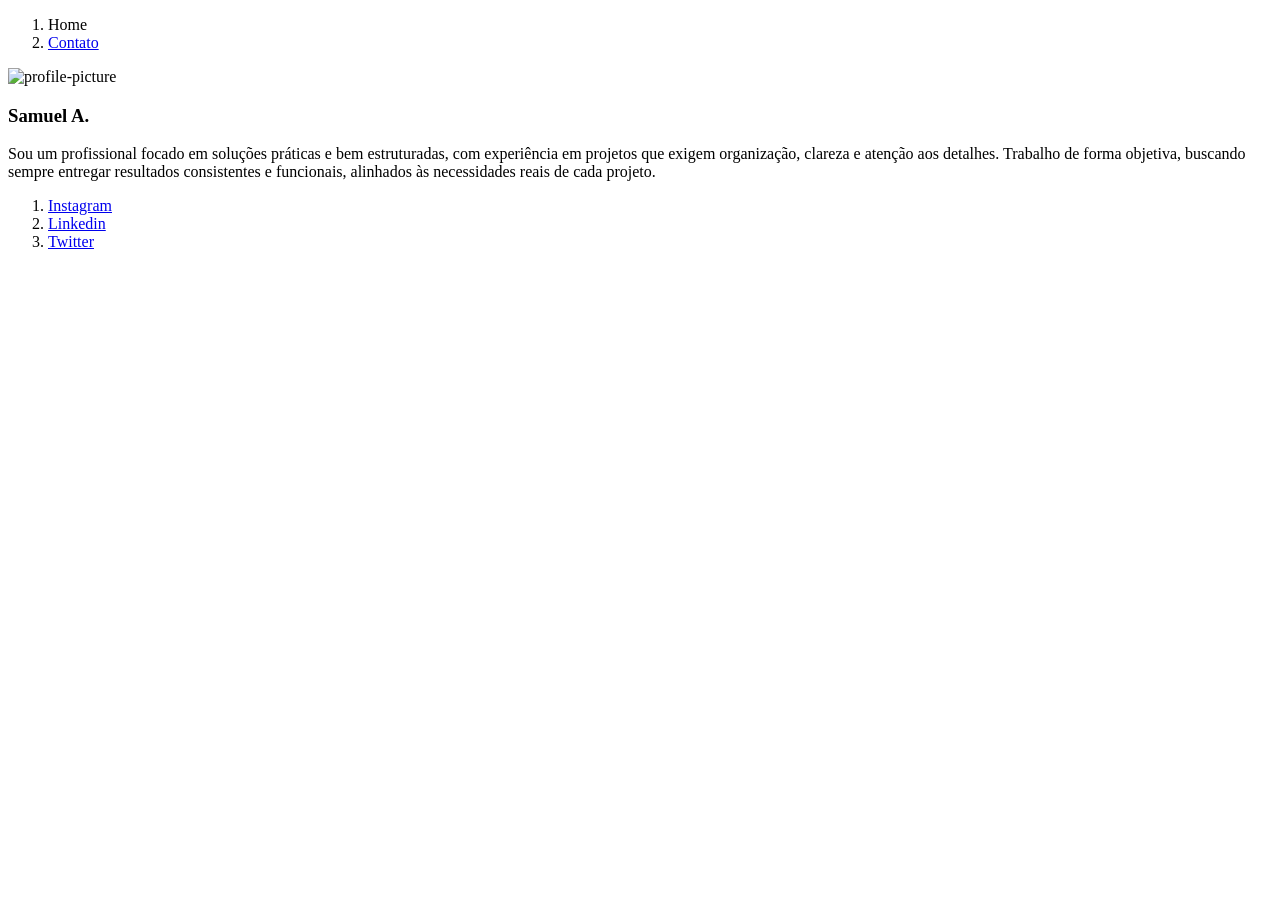
==== index.html @ ac87bd4b "Create index.html for portfolio webpageI Added basic structure for portfolio webpage including navig" ====
<!DOCTYPE html>
<html>
  <head>
    <meta charset="UTF-8">
    <title>Samuel A. | Portifolio</title>
    <meta name="viewport" content="width=device-width, initial-scale=1.0">
    <link rel="stylesheet" href="homepage-style.css">
  </head>
  <body>
    <nav class="menu">
      <ol class="ol1">
        <li class="button2">Home</li>
        <li><a href="LINK" class="button2">Contato</a></li>
      </ol>
        
    <main>
      <section class="main-profile">
        <img src="https://93cf30e14ffe27bbc170-56f4a41899529a041b24911e6894a309.ssl.cf1.rackcdn.com/store54/produtos/4759/retrato-profissional-20210412-171840-442.jpg" alt="profile-picture" class="circle-photo-frame">
        <h1 class="head"> Samuel A.</h1>
        <p class="descripition">Sou um profissional focado em soluções práticas e bem estruturadas, com experiência em projetos que exigem organização, clareza e atenção aos detalhes. Trabalho de forma objetiva, buscando sempre entregar resultados consistentes e funcionais, alinhados às necessidades reais de cada projeto.</p>
      </section>
    </main>
    <nav class="link-to-sm">
      <ol class="ol2">
        <li><a href="https://www.instagram.com/" class="button">Instagram</a></li>
        <li><a href="https://www.linkedin.com/feed/" class="button">Linkedin</a></li>
        <li><a href="https://x.com/" class="button">Twitter</a></li>
      </ol>
    </nav>
  </body>
</html>
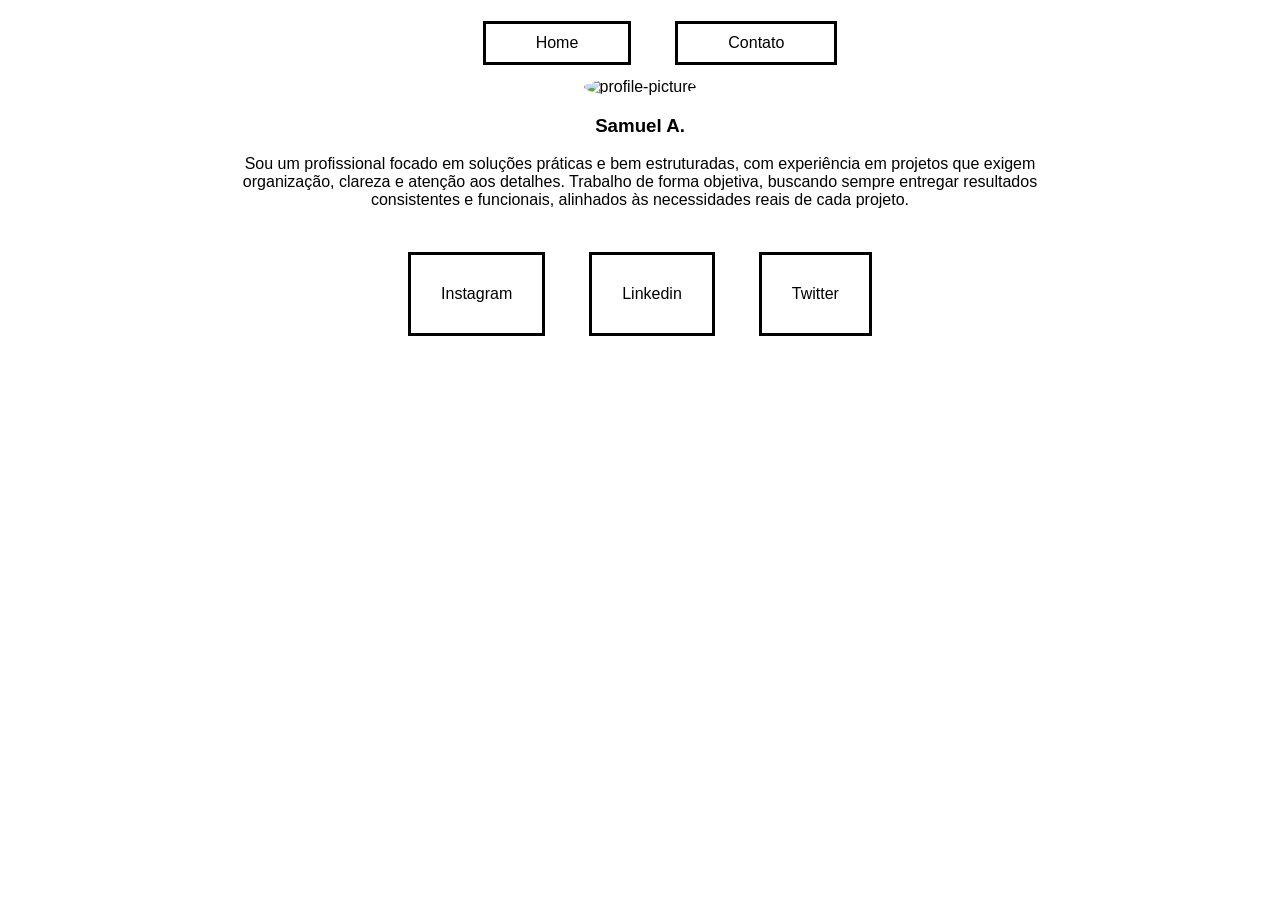
==== commit af22615c: "Update link for 'Contato' to point to contact.html" ====
--- a/index.html
+++ b/index.html
@@ -10,7 +10,7 @@
     <nav class="menu">
       <ol class="ol1">
         <li class="button2">Home</li>
-        <li><a href="LINK" class="button2">Contato</a></li>
+        <li><a href="contact.html" class="button2">Contato</a></li>
       </ol>
         
     <main>
--- a/homepage-style.css
+++ b/homepage-style.css
@@ -0,0 +1,90 @@
+body {
+  display: flex;
+  flex-direction: column;
+  align-item: center;
+  justify-content: center;
+  text-align: center;
+  padding-left: 15%;
+  padding-right: 15%;
+  font-family: Arial;
+}
+
+a {
+  display: flex;
+  align-item: center;
+  justify-content: center;
+ 
+}
+
+/*------------Menu superior----------*/
+
+.ol1 {
+  display: flex;
+  flex-direction: row;
+  gap: 50px;
+  list-style-type: none;
+  color: black;
+  justify-content: center;
+}
+
+/*ajustes especificos de layout - botões*/
+
+.button2 {
+  color: black;
+  padding-top: 10px;
+  padding-bottom: 10px;
+  padding-right: 50px;
+  padding-left: 50px;
+  outline-style: solid;
+  text-decoration: none;
+  text-align: center;
+}
+
+.button2:hover {
+  background-color: rgb(232, 232, 226);
+  outline-color: rgb(232, 232, 226);
+}
+
+.button2:active {
+  color: rgb(232, 232, 226);
+  transform: translate(2px, 2px);
+}
+
+/*------------------ Menu inferior -------------*/
+
+
+.ol2 {
+  display: flex;
+  flex-direction: row;
+  gap: 50px;
+  list-style-type: none;
+  color: black;
+  justify-content: center;
+  padding: 30px;
+}
+
+/*ajustes especificos de layout - botões*/
+
+.button {
+  color: black;
+  padding: 30px;
+  outline-style: solid;
+  text-decoration: none;
+}
+
+.button:hover {
+  background-color: rgb(232, 232, 226);
+  outline-color: rgb(232, 232, 226);
+}
+
+.button:active {
+  color: rgb(232, 232, 226);
+  transform: translate(2px, 2px);
+}
+
+.circle-photo-frame {
+  width: 200px;
+  height: 200px;
+  border-radius: 50%;
+  object-fit: cover;
+}
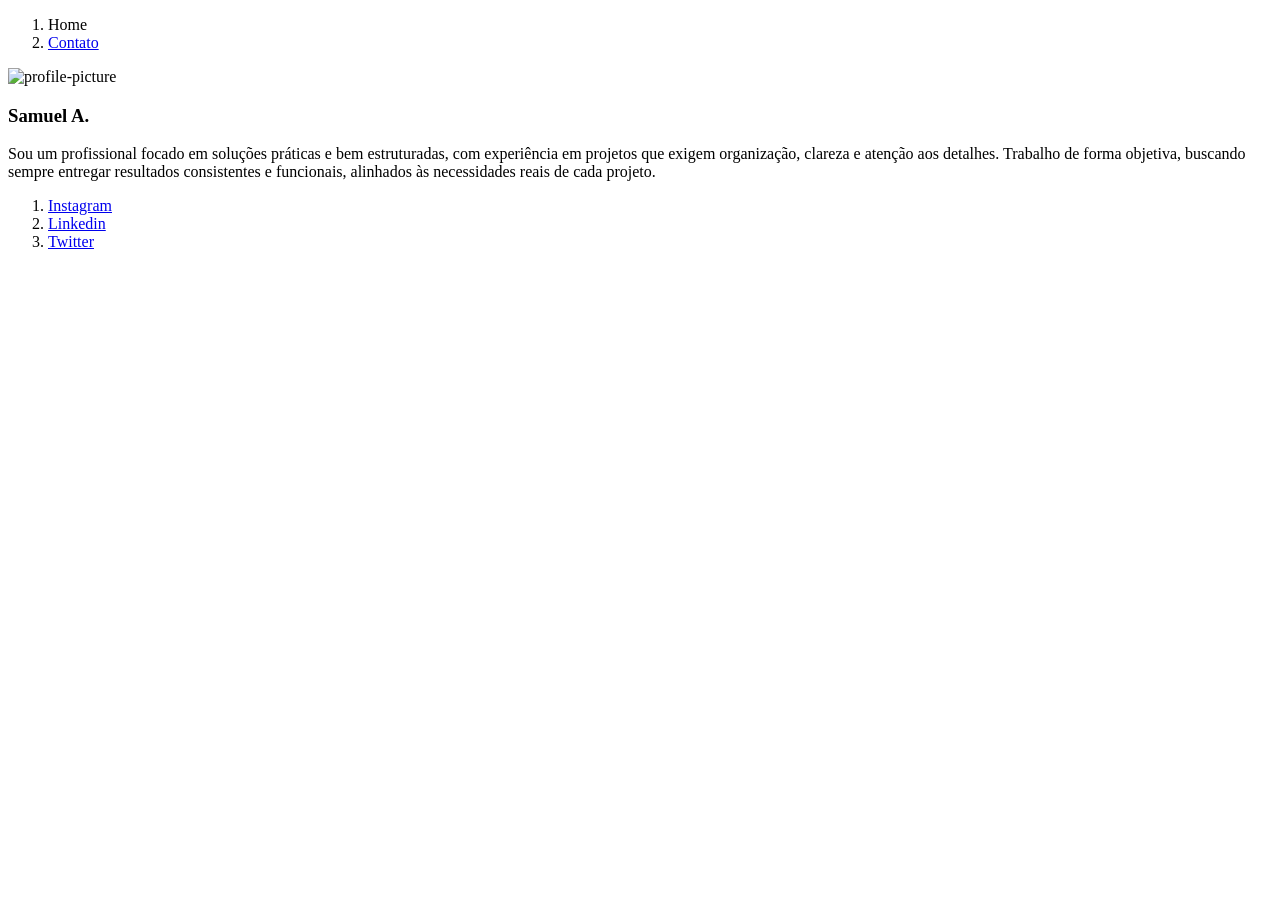
==== commit d72ad427: "Change stylesheet link from homepage-style.css to index.css" ====
--- a/index.html
+++ b/index.html
@@ -4,7 +4,7 @@
     <meta charset="UTF-8">
     <title>Samuel A. | Portifolio</title>
     <meta name="viewport" content="width=device-width, initial-scale=1.0">
-    <link rel="stylesheet" href="homepage-style.css">
+    <link rel="stylesheet" href="index.css">
   </head>
   <body>
     <nav class="menu">
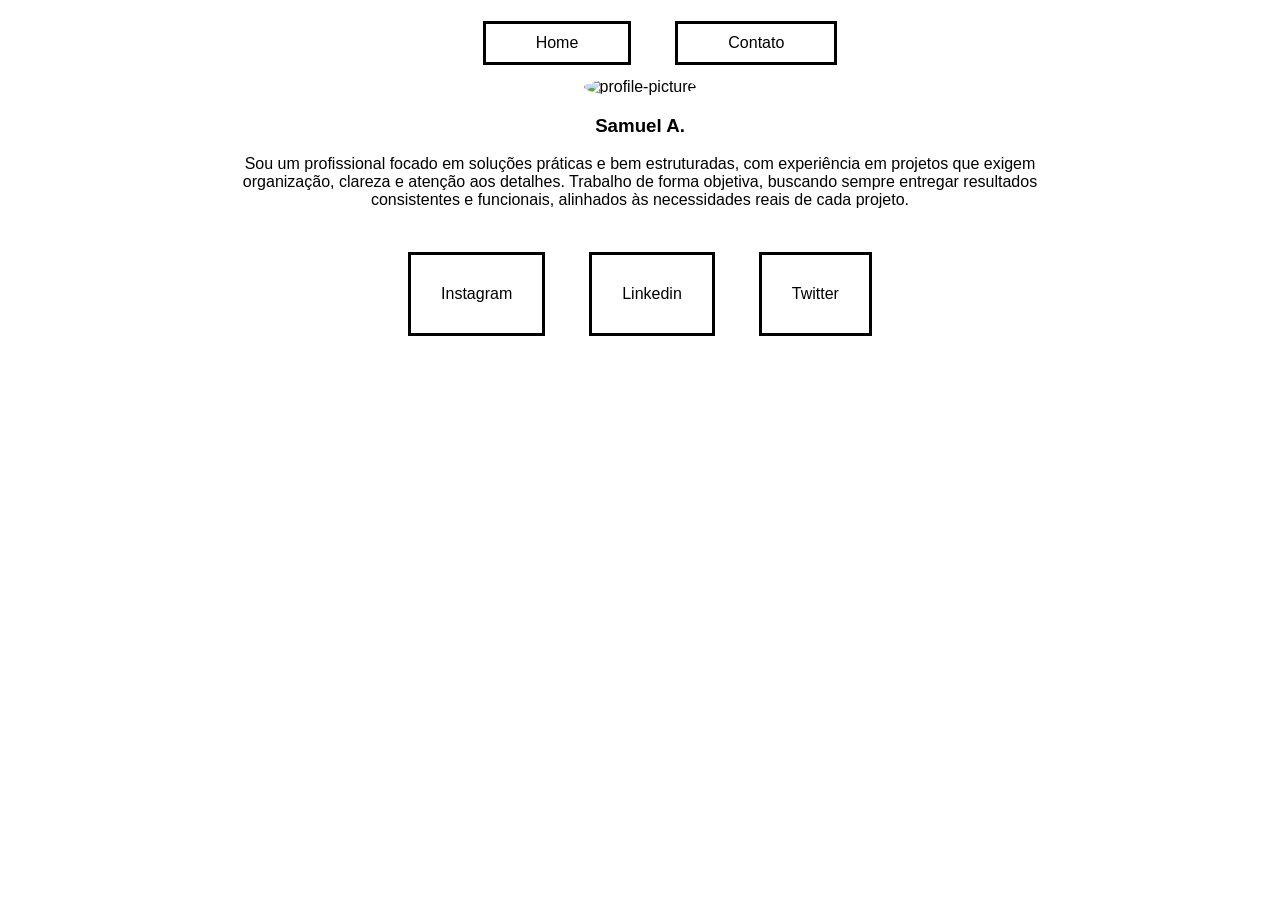
==== commit bab220f0: "Add lang attribute to HTML pages" ====
--- a/index.html
+++ b/index.html
@@ -1,5 +1,5 @@
 <!DOCTYPE html>
-<html>
+<html lang="pt-BR">
   <head>
     <meta charset="UTF-8">
     <title>Samuel A. | Portifolio</title>
--- a/index.css
+++ b/index.css
@@ -0,0 +1,90 @@
+body {
+  display: flex;
+  flex-direction: column;
+  align-item: center;
+  justify-content: center;
+  text-align: center;
+  padding-left: 15%;
+  padding-right: 15%;
+  font-family: Arial;
+}
+
+a {
+  display: flex;
+  align-item: center;
+  justify-content: center;
+ 
+}
+
+/*------------Menu superior----------*/
+
+.ol1 {
+  display: flex;
+  flex-direction: row;
+  gap: 50px;
+  list-style-type: none;
+  color: black;
+  justify-content: center;
+}
+
+/*ajustes especificos de layout - botões*/
+
+.button2 {
+  color: black;
+  padding-top: 10px;
+  padding-bottom: 10px;
+  padding-right: 50px;
+  padding-left: 50px;
+  outline-style: solid;
+  text-decoration: none;
+  text-align: center;
+}
+
+.button2:hover {
+  background-color: rgb(232, 232, 226);
+  outline-color: rgb(232, 232, 226);
+}
+
+.button2:active {
+  color: rgb(232, 232, 226);
+  transform: translate(2px, 2px);
+}
+
+/*------------------ Menu inferior -------------*/
+
+
+.ol2 {
+  display: flex;
+  flex-direction: row;
+  gap: 50px;
+  list-style-type: none;
+  color: black;
+  justify-content: center;
+  padding: 30px;
+}
+
+/*ajustes especificos de layout - botões*/
+
+.button {
+  color: black;
+  padding: 30px;
+  outline-style: solid;
+  text-decoration: none;
+}
+
+.button:hover {
+  background-color: rgb(232, 232, 226);
+  outline-color: rgb(232, 232, 226);
+}
+
+.button:active {
+  color: rgb(232, 232, 226);
+  transform: translate(2px, 2px);
+}
+
+.circle-photo-frame {
+  width: 200px;
+  height: 200px;
+  border-radius: 50%;
+  object-fit: cover;
+}
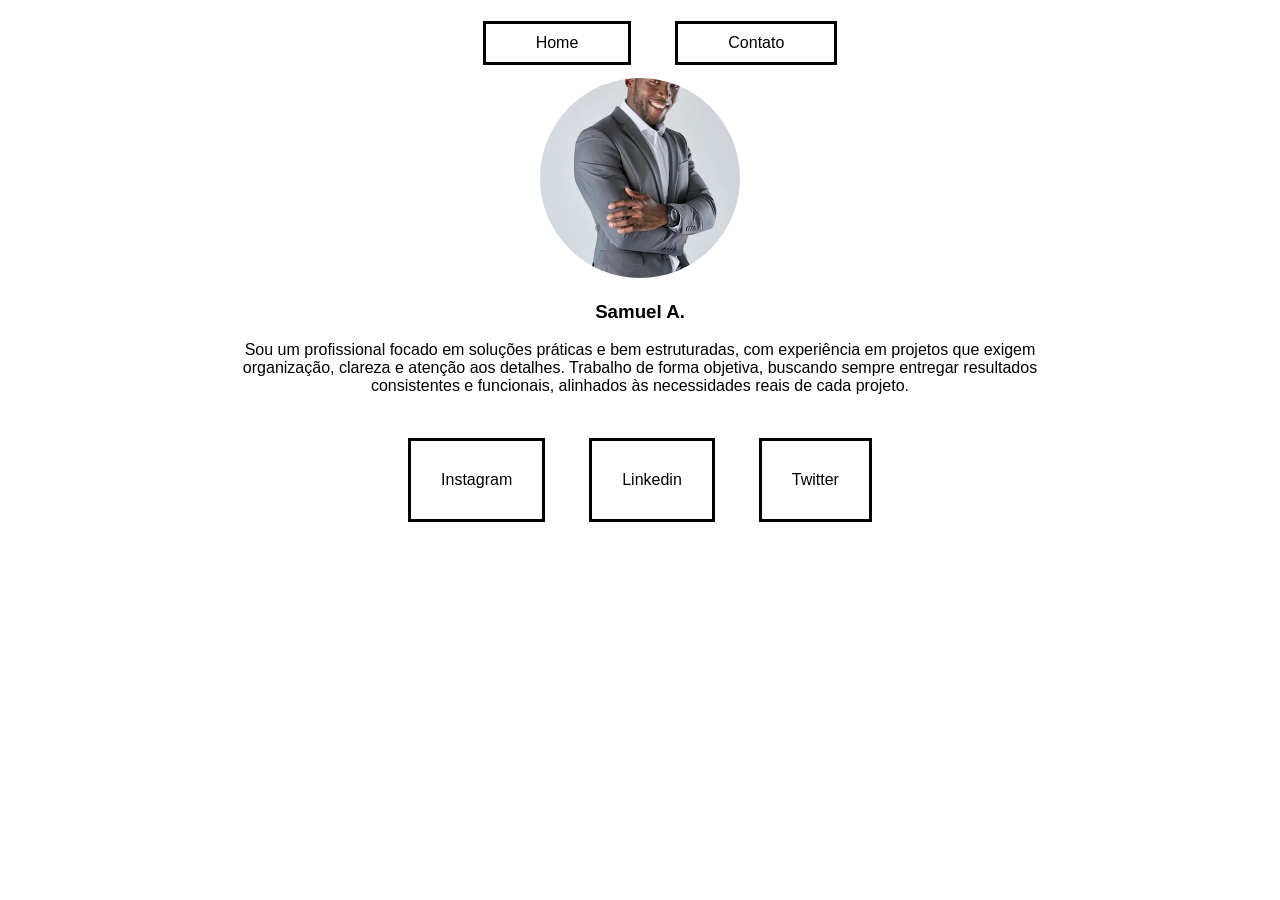
==== commit 62bab172: "Change profile picture source to local file Updated profile picture source to a local image." ====
--- a/index.html
+++ b/index.html
@@ -1,5 +1,5 @@
 <!DOCTYPE html>
-<html lang="pt-BR">
+<html>
   <head>
     <meta charset="UTF-8">
     <title>Samuel A. | Portifolio</title>
@@ -15,7 +15,7 @@
         
     <main>
       <section class="main-profile">
-        <img src="https://93cf30e14ffe27bbc170-56f4a41899529a041b24911e6894a309.ssl.cf1.rackcdn.com/store54/produtos/4759/retrato-profissional-20210412-171840-442.jpg" alt="profile-picture" class="circle-photo-frame">
+        <img src="images/profile-picture-mock.jpg" alt="profile-picture" class="circle-photo-frame">
         <h1 class="head"> Samuel A.</h1>
         <p class="descripition">Sou um profissional focado em soluções práticas e bem estruturadas, com experiência em projetos que exigem organização, clareza e atenção aos detalhes. Trabalho de forma objetiva, buscando sempre entregar resultados consistentes e funcionais, alinhados às necessidades reais de cada projeto.</p>
       </section>
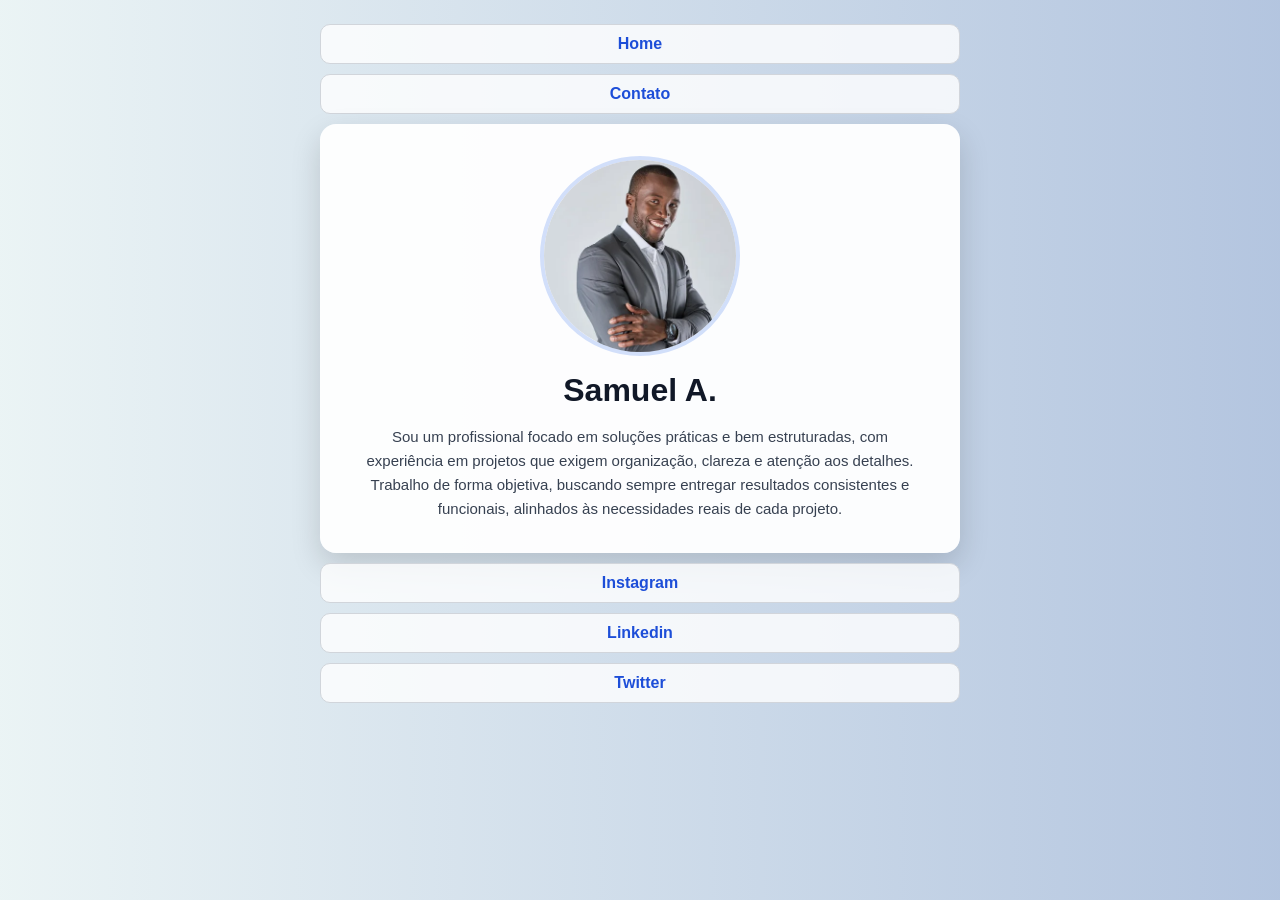
==== commit 53fdf82e: "Add blank targets to social links" ====
--- a/index.html
+++ b/index.html
@@ -22,9 +22,9 @@
     </main>
     <nav class="link-to-sm">
       <ol class="ol2">
-        <li><a href="https://www.instagram.com/" class="button">Instagram</a></li>
-        <li><a href="https://www.linkedin.com/feed/" class="button">Linkedin</a></li>
-        <li><a href="https://x.com/" class="button">Twitter</a></li>
+        <li><a href="https://www.instagram.com/" class="button" target="_blank" rel="noopener noreferrer">Instagram</a></li>
+        <li><a href="https://www.linkedin.com/feed/" class="button" target="_blank" rel="noopener noreferrer">Linkedin</a></li>
+        <li><a href="https://x.com/" class="button" target="_blank" rel="noopener noreferrer">Twitter</a></li>
       </ol>
     </nav>
   </body>
--- a/index.css
+++ b/index.css
@@ -1,83 +1,153 @@
+/* ===== RESET BÁSICO ===== */
+* {
+  box-sizing: border-box;
+  margin: 0;
+  padding: 0;
+}
+
+/* ===== FUNDO DA PÁGINA ===== */
 body {
+  min-height: 100vh;
+  font-family: Arial, Helvetica, sans-serif;
   display: flex;
   flex-direction: column;
-  align-item: center;
-  justify-content: center;
+  align-items: center;
   text-align: center;
-  padding-left: 15%;
-  padding-right: 15%;
-  font-family: Arial;
+  padding: 24px 10%;
+  gap: 32px;
+
+  /* Gradiente principal */
+  background: linear-gradient(
+    90deg,
+    hsla(186, 33%, 94%, 1) 0%,
+    hsla(216, 41%, 79%, 1) 100%
+  );
 }
 
 a {
-  display: flex;
-  align-item: center;
-  justify-content: center;
- 
+  text-decoration: none;
+  color: inherit;
 }
 
-/*------------Menu superior----------*/
+/* ===== MENU SUPERIOR ===== */
+.menu {
+  width: min(100%, 640px);
+  display: flex;
+  flex-direction: column;
+  justify-content: center;
+}
 
 .ol1 {
   display: flex;
-  flex-direction: row;
-  gap: 50px;
+  flex-direction: column;
+  gap: 10px;
   list-style-type: none;
-  color: black;
+  color: #111827;
+  justify-content: center;
+  flex-wrap: wrap;
+  padding-bottom: 10px;
+}
+
+/* ===== BOTÕES PRINCIPAIS ===== */
+.button2 {
+  color: #1d4ed8;
+  padding: 10px 26px;
+  border-radius: 10px;
+  border: 1px solid #d1d5db;
+  background: rgba(255, 255, 255, 0.8);
+  font-weight: 600;
+  transition: background 0.2s, color 0.2s, box-shadow 0.2s;
+}
+
+.button2:hover {
+  background: #1d4ed8;
+  color: #ffffff;
+  box-shadow: 0 8px 18px rgba(37, 99, 235, 0.25);
+}
+
+.button2:active {
+  transform: translateY(1px);
+}
+
+.button,
+.button2 {
+  display: block;
+  width: 100%;
+  text-align: center;
+}
+
+/* ===== CARD PRINCIPAL ===== */
+.main-profile {
+  width: min(100%, 640px);
+  padding: 32px;
+  background: rgba(255, 255, 255, 0.95);
+  border-radius: 16px;
+  box-shadow: 0 12px 30px rgba(0, 0, 0, 0.15);
+  display: flex;
+  flex-direction: column;
+  align-items: center;
+  gap: 16px;
+}
+
+.head {
+  font-size: 32px;
+  color: #111827;
+}
+
+.descripition {
+  font-size: 15px;
+  line-height: 1.6;
+  color: #374151;
+}
+
+.circle-photo-frame {
+  width: 200px;
+  height: 200px;
+  border-radius: 50%;
+  object-fit: cover;
+  object-position: center 10%;
+  border: 4px solid rgba(37, 99, 235, 0.2);
+}
+
+/* ===== MENU INFERIOR ===== */
+.link-to-sm {
+  width: min(100%, 640px);
+  display: flex;
+  flex-direction: column;
   justify-content: center;
 }
 
-/*ajustes especificos de layout - botões*/
-
-.button2 {
-  color: black;
+.ol2 {
+  display: flex;
+  flex-direction: column;
+  gap: 10px;
+  list-style-type: none;
+  color: #111827;
+  justify-content: center;
+  flex-wrap: wrap;
   padding-top: 10px;
-  padding-bottom: 10px;
-  padding-right: 50px;
-  padding-left: 50px;
-  outline-style: solid;
-  text-decoration: none;
-  text-align: center;
 }
 
-.button2:hover {
-  background-color: rgb(232, 232, 226);
-  outline-color: rgb(232, 232, 226);
-}
-
-.button2:active {
-  color: rgb(232, 232, 226);
-  transform: translate(2px, 2px);
-}
-
-/*------------------ Menu inferior -------------*/
-
-
-.ol2 {
-  display: flex;
-  flex-direction: row;
-  gap: 50px;
-  list-style-type: none;
-  color: black;
-  justify-content: center;
-  padding: 30px;
-}
-
-/*ajustes especificos de layout - botões*/
-
 .button {
-  color: black;
-  padding: 30px;
-  outline-style: solid;
-  text-decoration: none;
+  color: #1d4ed8;
+  padding: 10px 26px;
+  border-radius: 10px;
+  border: 1px solid #d1d5db;
+  background: rgba(255, 255, 255, 0.8);
+  font-weight: 600;
+  transition: background 0.2s, color 0.2s, box-shadow 0.2s;
 }
 
 .button:hover {
-  background-color: rgb(232, 232, 226);
-  outline-color: rgb(232, 232, 226);
+  background: #1d4ed8;
+  color: #ffffff;
+  box-shadow: 0 8px 18px rgba(37, 99, 235, 0.25);
 }
 
 .button:active {
+  color: #ffffff;
+  background: #1d4ed8;
+  transform: translateY(1px);
   color: rgb(232, 232, 226);
   transform: translate(2px, 2px);
 }
@@ -87,4 +157,5 @@
   height: 200px;
   border-radius: 50%;
   object-fit: cover;
+  object-position: center 10%;
 }
